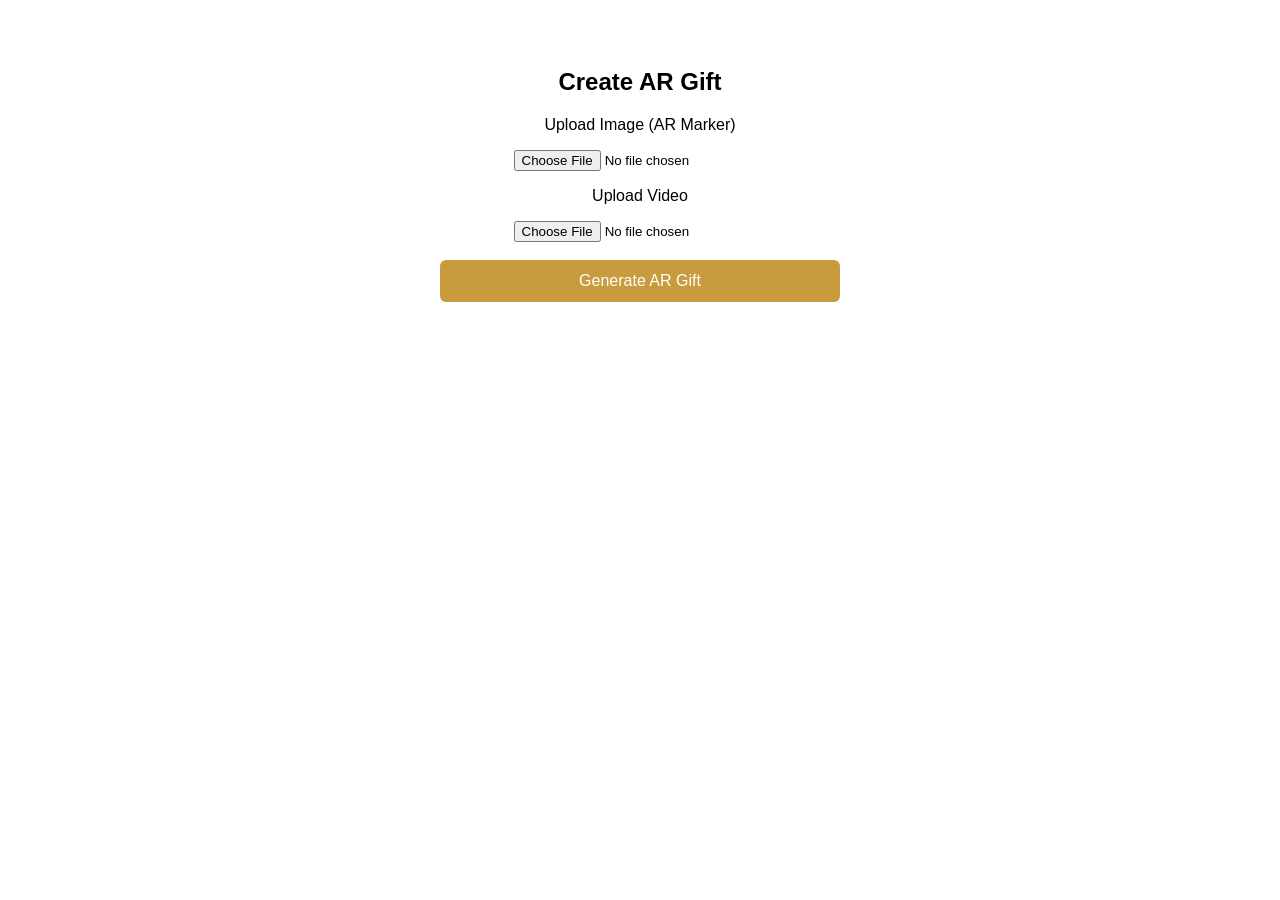
==== index.html @ 9c9b528f "F1" ====
<!DOCTYPE html>
<html>
<head>

<title>Create AR Gift</title>

<meta name="viewport" content="width=device-width, initial-scale=1">

<!-- External CSS -->
<link rel="stylesheet" href="style.css">

<style>

body{
font-family:Arial;
text-align:center;
padding:40px;
}

.container{
max-width:400px;
margin:auto;
}

button{
background:#c89b3c;
border:none;
padding:12px;
width:100%;
font-size:16px;
color:white;
border-radius:6px;
}

</style>

</head>

<body>

<div class="container">

<h2>Create AR Gift</h2>

<form id="uploadForm">

<p>Upload Image (AR Marker)</p>
<input type="file" id="image" accept="image/*" required>

<p>Upload Video</p>
<input type="file" id="video" accept="video/*" required>

<br><br>

<button type="submit">Generate AR Gift</button>

</form>

<br>

<div id="result"></div>

</div>

<script>

document.getElementById("uploadForm").addEventListener("submit", async function(e){

e.preventDefault()

let image = document.getElementById("image").files[0]
let video = document.getElementById("video").files[0]

let formData = new FormData()

formData.append("image",image)
formData.append("video",video)

let response = await fetch("PASTE_GOOGLE_SCRIPT_URL_HERE",{
method:"POST",
body:formData
})

let data = await response.json()

document.getElementById("result").innerHTML=

`
<p>AR Link</p>
<a href="${data.link}" target="_blank">${data.link}</a>

<p>QR Code</p>
<img src="${data.qr}">
`

})

</script>

<!-- External JavaScript -->
<script src="script.js"></script>

</body>
</html>
---- style.css ----
const form = document.getElementById("uploadForm");

form.addEventListener("submit", async function(e){

e.preventDefault();

let image = document.getElementById("image").files[0];
let video = document.getElementById("video").files[0];

if(!image || !video){
alert("Please upload both image and video");
return;
}

let formData = new FormData();

formData.append("image", image);
formData.append("video", video);

document.getElementById("result").innerHTML = "Uploading... please wait";

try{

let response = await fetch("PASTE_GOOGLE_SCRIPT_URL_HERE",{
method:"POST",
body:formData
});

let data = await response.json();

document.getElementById("result").innerHTML = `
<p><strong>Your AR Link</strong></p>
<a href="${data.link}" target="_blank">${data.link}</a>

<p><strong>Scan QR Code</strong></p>
<img src="${data.qr}">
`;

}catch(error){

document.getElementById("result").innerHTML = "Error generating AR gift.";

}

});
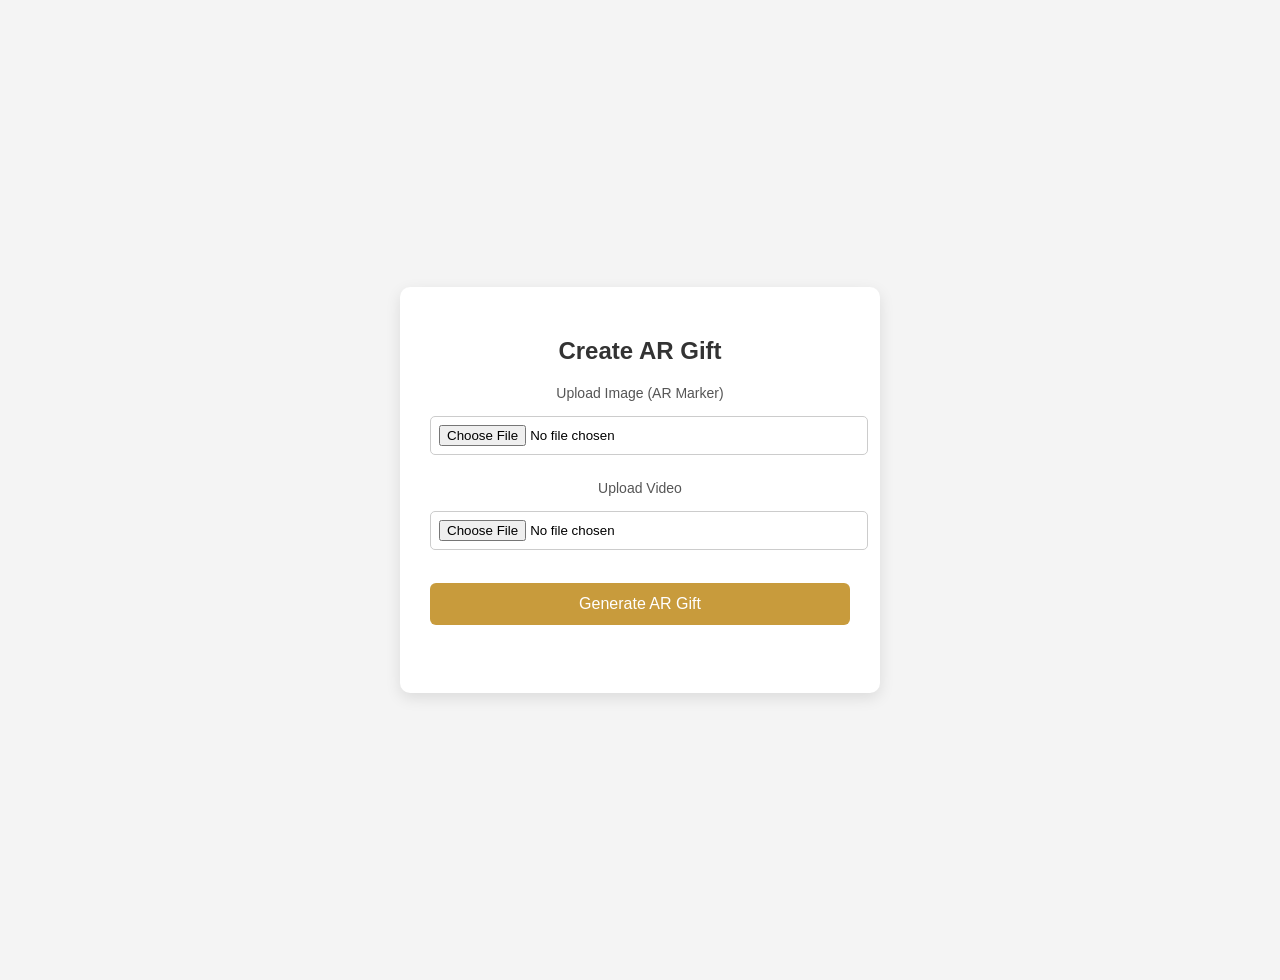
==== commit d6aa1458: "F5" ====
--- a/index.html
+++ b/index.html
@@ -6,19 +6,18 @@
 
 <meta name="viewport" content="width=device-width, initial-scale=1">
 
-<!-- External CSS -->
 <link rel="stylesheet" href="style.css">
 
 <style>
 
 body{
-font-family:Arial;
+font-family: Arial;
 text-align:center;
 padding:40px;
 }
 
 .container{
-max-width:400px;
+max-width:420px;
 margin:auto;
 }
 
@@ -30,6 +29,11 @@
 font-size:16px;
 color:white;
 border-radius:6px;
+cursor:pointer;
+}
+
+button:hover{
+background:#a67f2f;
 }
 
 </style>
@@ -45,10 +49,10 @@
 <form id="uploadForm">
 
 <p>Upload Image (AR Marker)</p>
-<input type="file" id="image" accept="image/*" required>
+<input type="file" id="image" name="image" accept="image/*" required>
 
 <p>Upload Video</p>
-<input type="file" id="video" accept="video/*" required>
+<input type="file" id="video" name="video" accept="video/*" required>
 
 <br><br>
 
@@ -62,42 +66,6 @@
 
 </div>
 
-<script>
-
-document.getElementById("uploadForm").addEventListener("submit", async function(e){
-
-e.preventDefault()
-
-let image = document.getElementById("image").files[0]
-let video = document.getElementById("video").files[0]
-
-let formData = new FormData()
-
-formData.append("image",image)
-formData.append("video",video)
-
-let response = await fetch("PASTE_GOOGLE_SCRIPT_URL_HERE",{
-method:"POST",
-body:formData
-})
-
-let data = await response.json()
-
-document.getElementById("result").innerHTML=
-
-`
-<p>AR Link</p>
-<a href="${data.link}" target="_blank">${data.link}</a>
-
-<p>QR Code</p>
-<img src="${data.qr}">
-`
-
-})
-
-</script>
-
-<!-- External JavaScript -->
 <script src="script.js"></script>
 
 </body>
--- a/style.css
+++ b/style.css
@@ -1,45 +1,71 @@
-const form = document.getElementById("uploadForm");
-
-form.addEventListener("submit", async function(e){
-
-e.preventDefault();
-
-let image = document.getElementById("image").files[0];
-let video = document.getElementById("video").files[0];
-
-if(!image || !video){
-alert("Please upload both image and video");
-return;
+body{
+font-family: Arial, Helvetica, sans-serif;
+background:#f4f4f4;
+margin:0;
+padding:0;
+display:flex;
+justify-content:center;
+align-items:center;
+height:100vh;
 }
 
-let formData = new FormData();
-
-formData.append("image", image);
-formData.append("video", video);
-
-document.getElementById("result").innerHTML = "Uploading... please wait";
-
-try{
-
-let response = await fetch("PASTE_GOOGLE_SCRIPT_URL_HERE",{
-method:"POST",
-body:formData
-});
-
-let data = await response.json();
-
-document.getElementById("result").innerHTML = `
-<p><strong>Your AR Link</strong></p>
-<a href="${data.link}" target="_blank">${data.link}</a>
-
-<p><strong>Scan QR Code</strong></p>
-<img src="${data.qr}">
-`;
-
-}catch(error){
-
-document.getElementById("result").innerHTML = "Error generating AR gift.";
-
+.container{
+background:white;
+padding:30px;
+border-radius:10px;
+box-shadow:0 5px 15px rgba(0,0,0,0.1);
+max-width:420px;
+width:90%;
+text-align:center;
 }
 
-});+h2{
+margin-bottom:20px;
+color:#333;
+}
+
+p{
+font-size:14px;
+color:#555;
+margin:10px 0;
+}
+
+input[type="file"]{
+width:100%;
+padding:8px;
+margin-top:5px;
+margin-bottom:15px;
+border:1px solid #ccc;
+border-radius:5px;
+}
+
+button{
+background:#c89b3c;
+color:white;
+border:none;
+padding:12px;
+width:100%;
+font-size:16px;
+border-radius:6px;
+cursor:pointer;
+transition:0.3s;
+}
+
+button:hover{
+background:#a67f2f;
+}
+
+#result{
+margin-top:20px;
+}
+
+#result a{
+color:#007bff;
+text-decoration:none;
+font-weight:bold;
+}
+
+#result img{
+margin-top:10px;
+width:180px;
+}
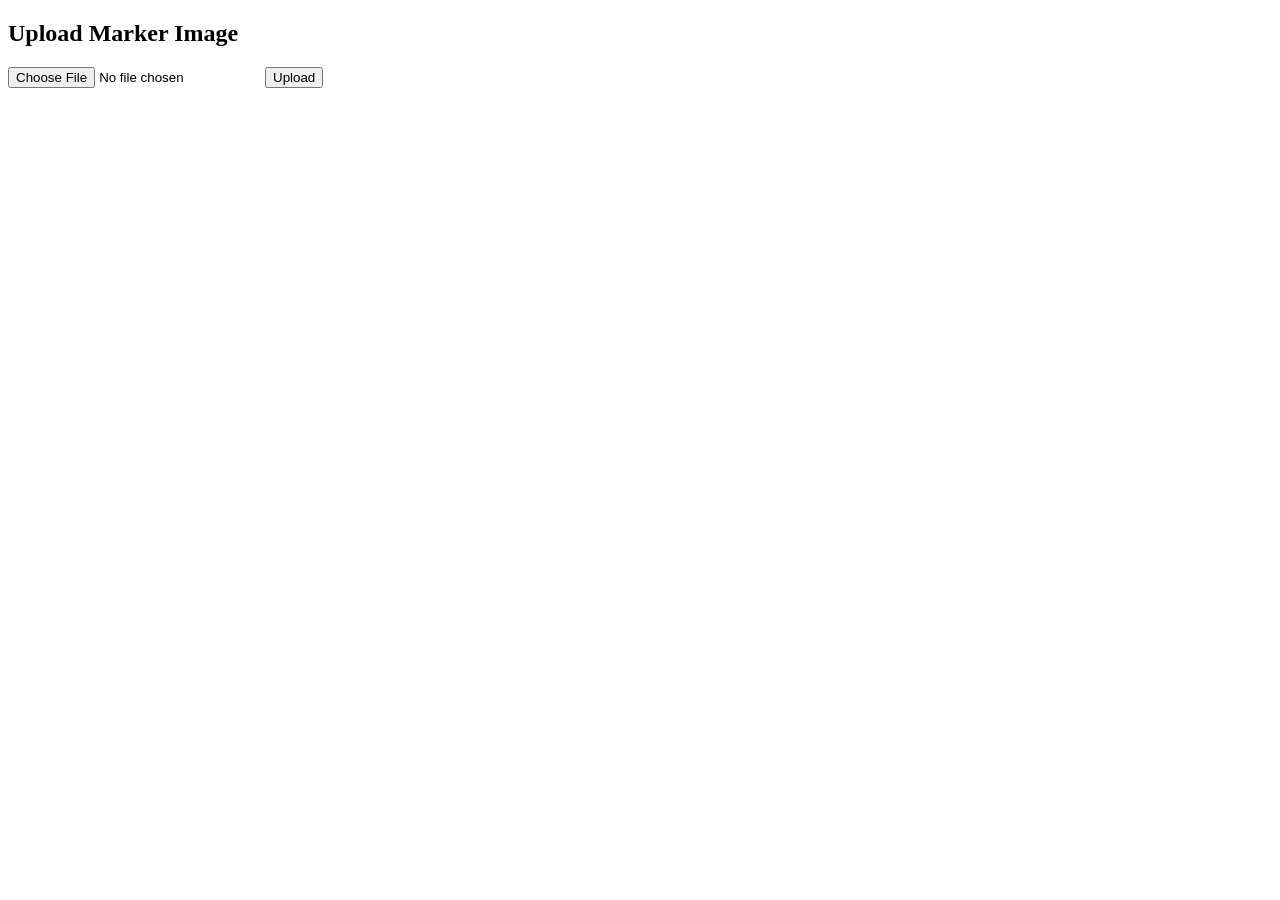
==== commit 2e2be299: "F7" ====
--- a/index.html
+++ b/index.html
@@ -1,72 +1,46 @@
 <!DOCTYPE html>
 <html>
-<head>
+<body>
 
-<title>Create AR Gift</title>
+<h2>Upload Marker Image</h2>
 
-<meta name="viewport" content="width=device-width, initial-scale=1">
+<input type="file" id="image">
 
-<link rel="stylesheet" href="style.css">
+<button onclick="upload()">Upload</button>
 
-<style>
+<script>
 
-body{
-font-family: Arial;
-text-align:center;
-padding:40px;
+async function upload(){
+
+const file = document.getElementById("image").files[0];
+
+const reader = new FileReader();
+
+reader.onload = async function(){
+
+const base64 = reader.result.split(",")[1];
+
+const formData = new FormData();
+formData.append("image", base64);
+
+const res = await fetch("https://script.google.com/macros/s/AKfycbzMRQIOX9qKilEEoh7EiDGejpk0cZ7elhy92fQqQxIoMyyBQdyjczhAucttK_u2A_YC/exec", {
+method:"POST",
+body:formData
+});
+
+const data = await res.json();
+
+console.log(data);
+
+alert("Image saved in Drive!");
+
 }
 
-.container{
-max-width:420px;
-margin:auto;
+reader.readAsDataURL(file);
+
 }
 
-button{
-background:#c89b3c;
-border:none;
-padding:12px;
-width:100%;
-font-size:16px;
-color:white;
-border-radius:6px;
-cursor:pointer;
-}
-
-button:hover{
-background:#a67f2f;
-}
-
-</style>
-
-</head>
-
-<body>
-
-<div class="container">
-
-<h2>Create AR Gift</h2>
-
-<form id="uploadForm">
-
-<p>Upload Image (AR Marker)</p>
-<input type="file" id="image" name="image" accept="image/*" required>
-
-<p>Upload Video</p>
-<input type="file" id="video" name="video" accept="video/*" required>
-
-<br><br>
-
-<button type="submit">Generate AR Gift</button>
-
-</form>
-
-<br>
-
-<div id="result"></div>
-
-</div>
-
-<script src="script.js"></script>
+</script>
 
 </body>
 </html>
